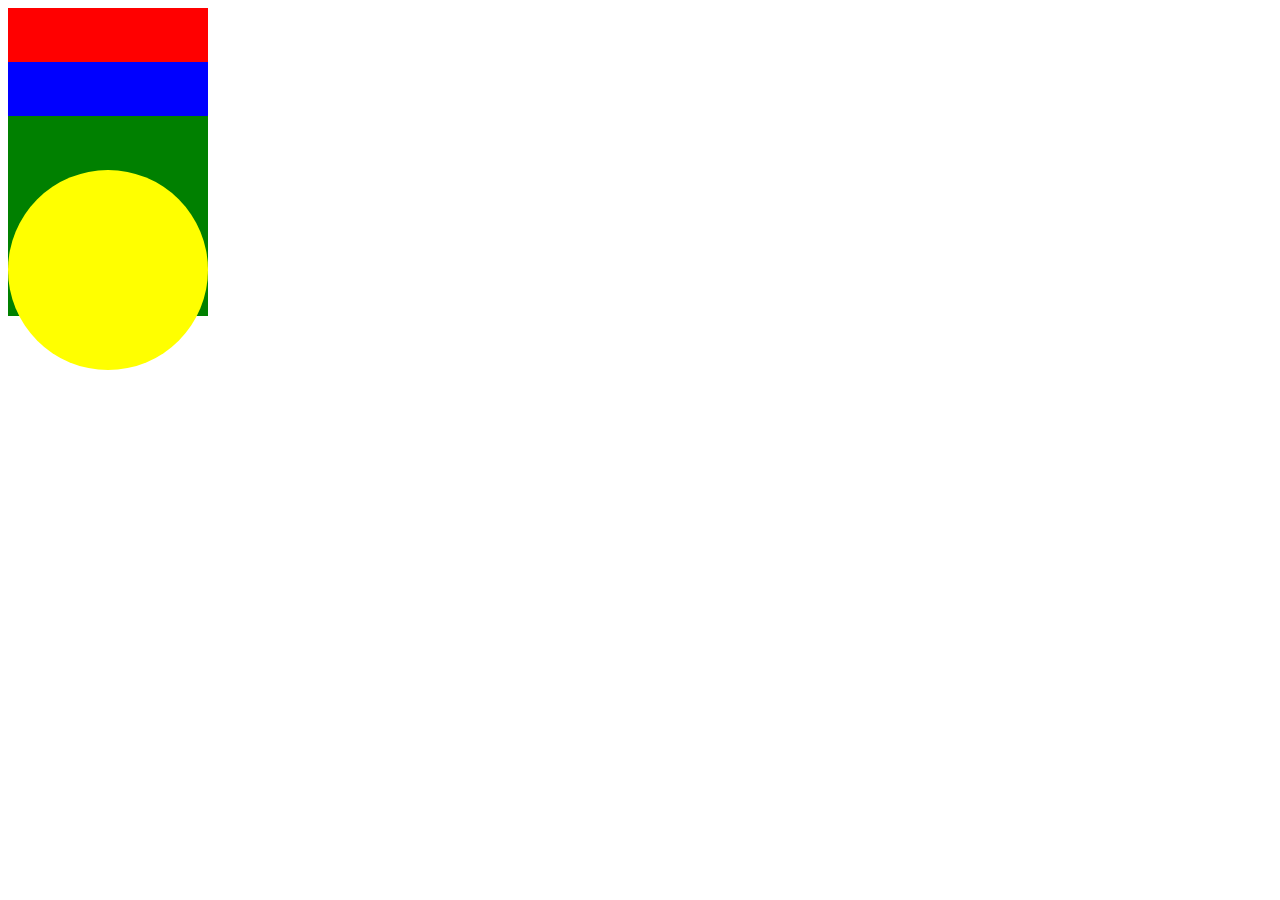
==== index.html @ c2f0801d "rotate card" ====
<!DOCTYPE html>
<html lang="en">
<head>
    <meta charset="UTF-8">
    <meta name="viewport" content="width=device-width, initial-scale=1.0">
    <title>Document</title>
    <style>
        .box {
            width: 200px;
            height: 200px;
            background-color: red;
            animation: myanime 2s cubic-bezier(1, 1.39, 0.21, 1.1) infinite;
        }

        .box2 {
            width: 200px;
            height: 200px;
            background-color: blue;
            animation: myanime 2s cubic-bezier(1, 1.39, 0.21, 1.1) infinite reverse;
            position: relative;
            bottom: 146px;
        }

        .box3 {
            width: 200px;
            height: 200px;
            background-color: green;
            animation: myanime 2s cubic-bezier(1, 1.39, 0.21, 1.1) infinite;
            position: relative;
            bottom: 292px;
        }
        .box4 {
            width: 200px;
            height: 200px;
            background-color: yellow;
            animation: myanime 2s cubic-bezier(1, 1.39, 0.21, 1.1) infinite reverse;
            position: relative;
            bottom: 438px;
            border-radius: 50%;
        }

        @keyframes myanime {
            to{
                transform: rotate(360deg);
            }
            from{
                transform: rotate(0deg);
            }
            
        }
    </style>
</head>
<body>
    <div class="box">

    </div>
    <div class="box2"></div>
    <div class="box3"></div>
    <div class="box4"></div>
</body>
</html>
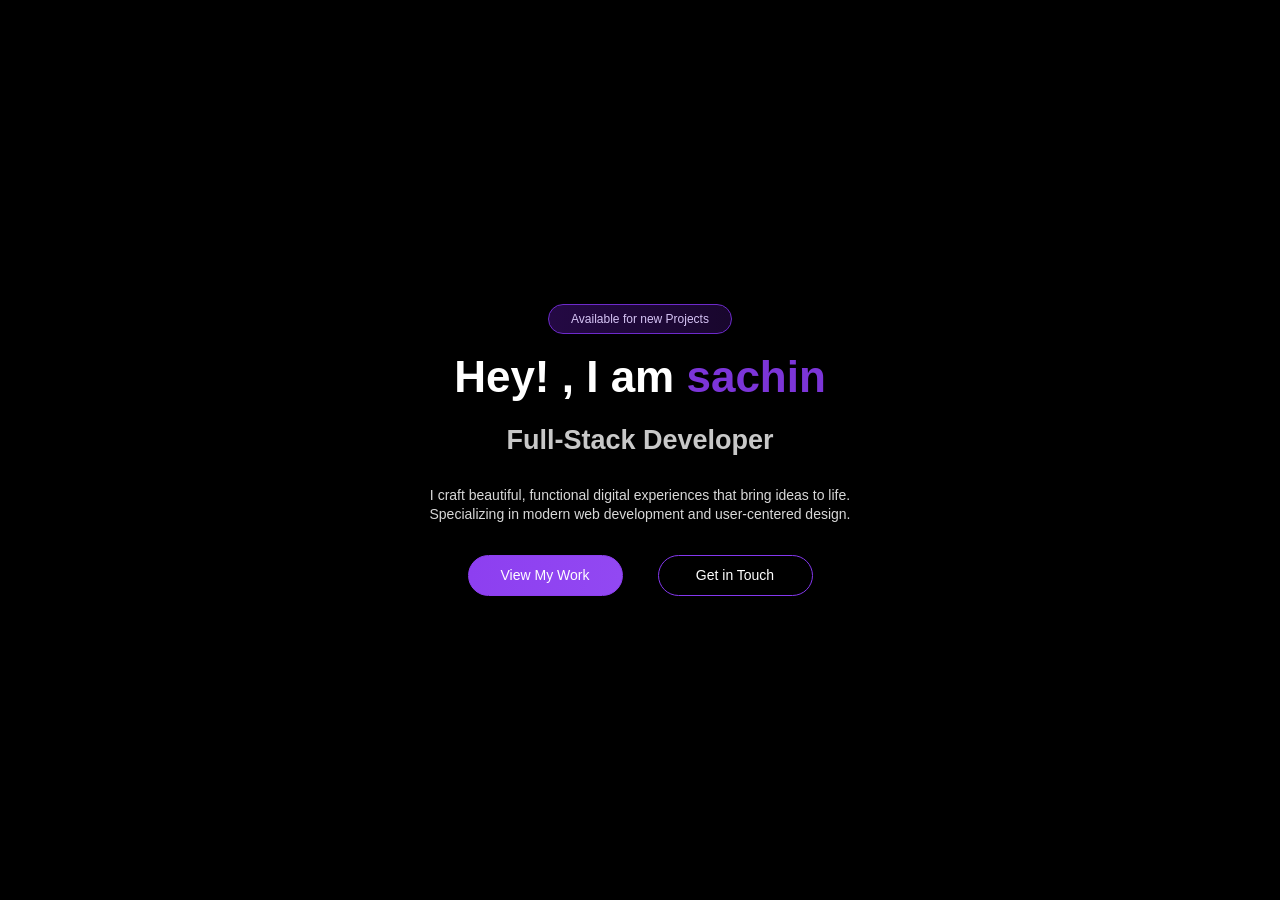
==== commit 47030bf9: "practise" ====
--- a/index.html
+++ b/index.html
@@ -3,59 +3,36 @@
 <head>
     <meta charset="UTF-8">
     <meta name="viewport" content="width=device-width, initial-scale=1.0">
-    <title>Document</title>
-    <style>
-        .box {
-            width: 200px;
-            height: 200px;
-            background-color: red;
-            animation: myanime 2s cubic-bezier(1, 1.39, 0.21, 1.1) infinite;
-        }
+    <title>Riya | Full-Stack Developer</title>
 
-        .box2 {
-            width: 200px;
-            height: 200px;
-            background-color: blue;
-            animation: myanime 2s cubic-bezier(1, 1.39, 0.21, 1.1) infinite reverse;
-            position: relative;
-            bottom: 146px;
-        }
+<link rel="stylesheet" href="style..css">
+</head>
 
-        .box3 {
-            width: 200px;
-            height: 200px;
-            background-color: green;
-            animation: myanime 2s cubic-bezier(1, 1.39, 0.21, 1.1) infinite;
-            position: relative;
-            bottom: 292px;
-        }
-        .box4 {
-            width: 200px;
-            height: 200px;
-            background-color: yellow;
-            animation: myanime 2s cubic-bezier(1, 1.39, 0.21, 1.1) infinite reverse;
-            position: relative;
-            bottom: 438px;
-            border-radius: 50%;
-        }
+<body>
 
-        @keyframes myanime {
-            to{
-                transform: rotate(360deg);
-            }
-            from{
-                transform: rotate(0deg);
-            }
-            
-        }
-    </style>
-</head>
-<body>
-    <div class="box">
+    <main class="hero">
 
-    </div>
-    <div class="box2"></div>
-    <div class="box3"></div>
-    <div class="box4"></div>
+        <div class="availability">
+            Available for new Projects
+        </div>
+
+        <h1>
+            Hey! , I am <span>sachin</span>
+        </h1>
+
+        <h2>Full-Stack Developer</h2>
+
+        <p>
+            I craft beautiful, functional digital experiences that bring ideas to life.<br>
+            Specializing in modern web development and user-centered design.
+        </p>
+
+        <div class="buttons">
+            <a href="#work" class="btn primary">View My Work</a>
+            <a href="#contact" class="btn secondary">Get in Touch</a>
+        </div>
+
+    </main>
+
 </body>
 </html>
--- a/style..css
+++ b/style..css
@@ -0,0 +1,176 @@
+* {
+    margin: 0;
+    padding: 0;
+    box-sizing: border-box;
+}
+
+body {
+    min-height: 100vh;
+    background: #000;
+    color: #fff;
+    font-family: Arial, Helvetica, sans-serif;
+}
+
+.hero {
+    min-height: 100vh;
+
+    display: flex;
+    flex-direction: column;
+    align-items: center;
+    justify-content: center;
+
+    text-align: center;
+    padding: 30px 20px;
+}
+
+/* Availability Badge */
+
+.availability {
+    padding: 7px 22px;
+
+    margin-bottom: 18px;
+
+    border: 1px solid #6d2acb;
+    border-radius: 30px;
+
+    background: linear-gradient(
+        90deg,
+        rgba(80, 20, 150, 0.45),
+        rgba(55, 15, 100, 0.45)
+    );
+
+    color: #d6c4f5;
+
+    font-size: 12px;
+}
+
+/* Main Heading */
+
+h1 {
+    font-size: 44px;
+    font-weight: 700;
+    line-height: 1.15;
+
+    margin-bottom: 22px;
+}
+
+h1 span {
+    color: #7c35d8;
+}
+
+/* Subtitle */
+
+h2 {
+    color: #c8c8c8;
+
+    font-size: 27px;
+    font-weight: 700;
+
+    margin-bottom: 30px;
+}
+
+/* Description */
+
+p {
+    color: #d8d8d8;
+
+    font-size: 14px;
+    line-height: 1.4;
+
+    margin-bottom: 30px;
+}
+
+/* Buttons */
+
+.buttons {
+    display: flex;
+    gap: 35px;
+}
+
+.btn {
+    width: 155px;
+    height: 41px;
+
+    display: flex;
+    align-items: center;
+    justify-content: center;
+
+    border-radius: 25px;
+
+    text-decoration: none;
+
+    font-size: 14px;
+
+    transition: 0.3s ease;
+}
+
+/* Purple Button */
+
+.primary {
+    background: linear-gradient(
+        90deg,
+        #8d3ff0,
+        #9248f2
+    );
+
+    color: white;
+
+    border: 1px solid #8d3ff0;
+}
+
+/* Outline Button */
+
+.secondary {
+    color: white;
+
+    border: 1px solid #8438ee;
+
+    background: transparent;
+}
+
+/* Hover Effects */
+
+.primary:hover {
+    transform: translateY(-2px);
+
+    box-shadow:
+        0 8px 25px rgba(130, 50, 230, 0.35);
+}
+
+.secondary:hover {
+    background: #7c35d8;
+
+    border-color: #7c35d8;
+
+    transform: translateY(-2px);
+}
+
+/* Mobile */
+
+@media (max-width: 600px) {
+
+    h1 {
+        font-size: 34px;
+    }
+
+    h2 {
+        font-size: 22px;
+    }
+
+    p {
+        font-size: 13px;
+    }
+
+    p br {
+        display: none;
+    }
+
+    .buttons {
+        flex-direction: column;
+        gap: 15px;
+    }
+
+    .btn {
+        width: 180px;
+    }
+}
